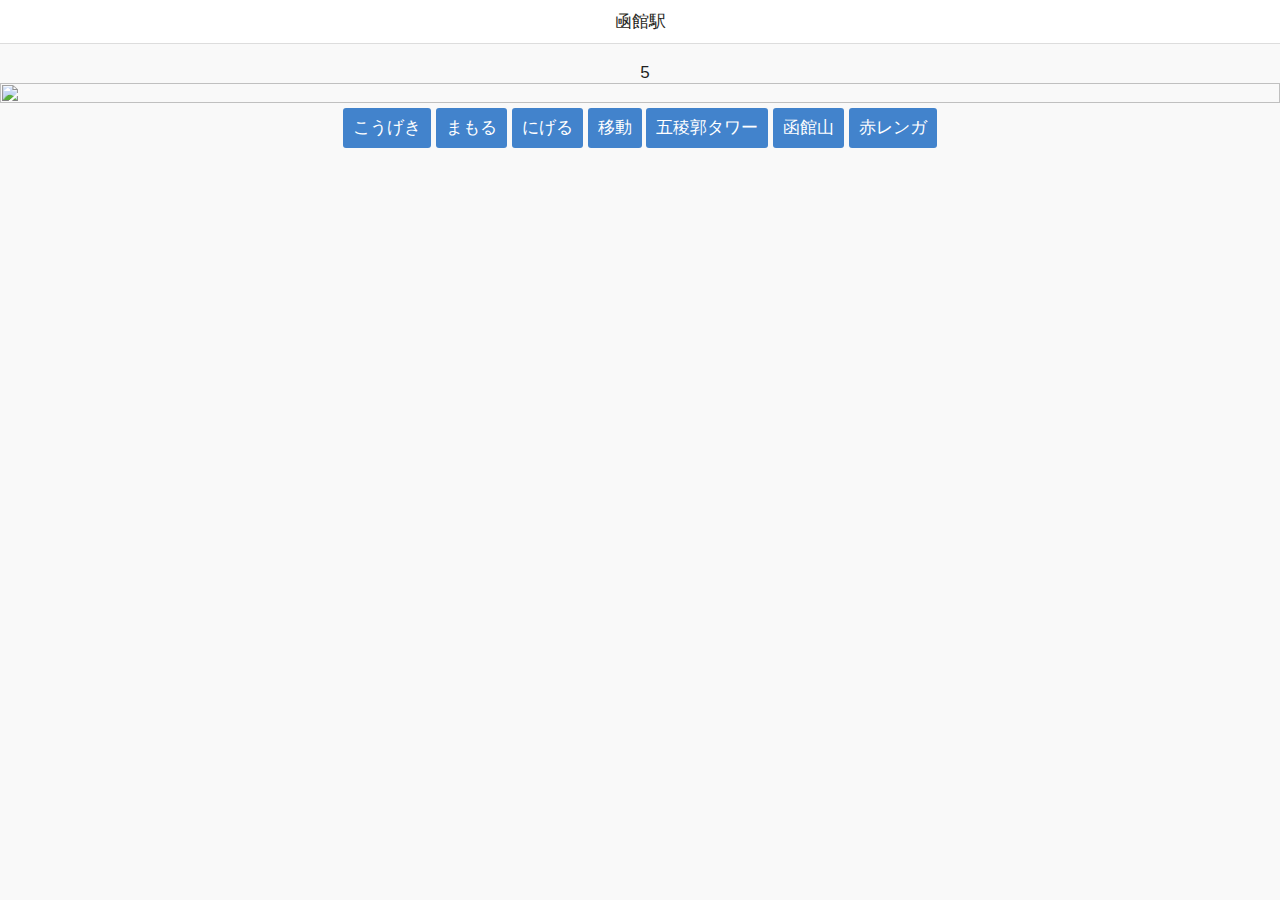
==== www/index.html @ 1fcc9421 "Project's Initial Commit" ====
<!DOCTYPE HTML>
<html>
<head>
    <meta charset="utf-8">
    <meta name="viewport" content="width=device-width, initial-scale=1, maximum-scale=1, user-scalable=no">
    <meta http-equiv="Content-Security-Policy" content="default-src * data:; style-src * 'unsafe-inline'; script-src * 'unsafe-inline' 'unsafe-eval'">
    <script src="components/loader.js"></script>
    <link rel="stylesheet" href="components/loader.css">
    <link rel="stylesheet" href="css/style.css">
    
    <script type="text/javascript">
     ons.bootstrap();  
     
     var $countA = 5;
     function countDownA() {
     if($countA==0){
         window.location.href='page2.html'//ページ遷移
     }else{
    document.getElementById( "sampleOutputA" ).innerHTML = --$countA;
     }
     }
     
     
     function visible(){
    document.getElementById("2").style.visibility = "visible";
}

    </script>
    
</head>
<body>
	<br />
<ons-navigator var="myNavigator" page="page1.html">
   </ons-navigator>
    
  
</body>
</html>
---- www/components/loader.css ----
/**
 * This is an auto-generated code by Monaca JS/CSS Components.
 * Please do not edit by hand.
 */

/*** <GENERATED> ***/


/*** <Start:monaca-onsenui> ***/
/*** <Start:monaca-onsenui LoadCss:"components/monaca-onsenui/css/onsenui.css"> ***/
@import url("monaca-onsenui/css/onsenui.css");
/*** <End:monaca-onsenui LoadCss:"components/monaca-onsenui/css/onsenui.css"> ***/
/*** <Start:monaca-onsenui LoadCss:"components/monaca-onsenui/css/onsen-css-components-blue-basic-theme.css"> ***/
@import url("monaca-onsenui/css/onsen-css-components-blue-basic-theme.css");
/*** <End:monaca-onsenui LoadCss:"components/monaca-onsenui/css/onsen-css-components-blue-basic-theme.css"> ***/
/*** <End:monaca-onsenui> ***/
---- www/css/style.css ----
/**/
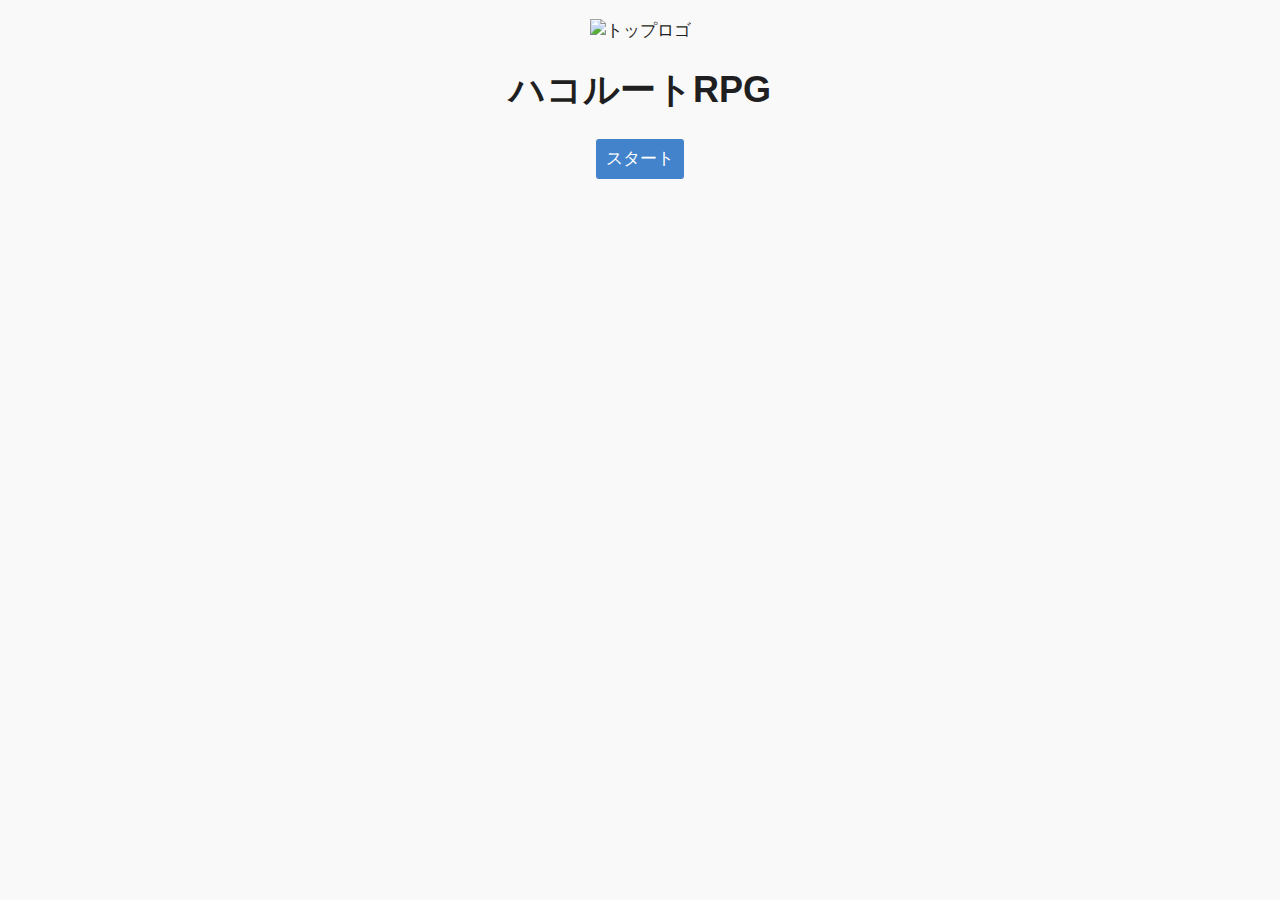
==== commit 408385c0: "zz" ====
--- a/www/index.html
+++ b/www/index.html
@@ -7,30 +7,29 @@
     <script src="components/loader.js"></script>
     <link rel="stylesheet" href="components/loader.css">
     <link rel="stylesheet" href="css/style.css">
-    
+
     <script type="text/javascript">
-     ons.bootstrap();  
+     ons.bootstrap();
      
      var $countA = 5;
-     function countDownA() {
-     if($countA==0){
-         window.location.href='page2.html'//ページ遷移
-     }else{
-    document.getElementById( "sampleOutputA" ).innerHTML = --$countA;
-     }
-     }
-     
-     
-     function visible(){
-    document.getElementById("2").style.visibility = "visible";
-}
+     var enemys= new Array();
+            enemys[0]=1;
+            enemys[1]=1;
+            enemys[2]=1;
+            enemys[3]=1;
+            
+            
+            
+  </script>
 
-    </script>
+<script language="JavaScript" src="js/countDownA.js"></script>
+<script language="JavaScript" src="js/reset.js"></script>
+<script language="JavaScript" src="js/getid.js"></script>    
     
 </head>
 <body>
 	<br />
-<ons-navigator var="myNavigator" page="page1.html">
+<ons-navigator var="myNavigator" page="top.html">
    </ons-navigator>
     
   
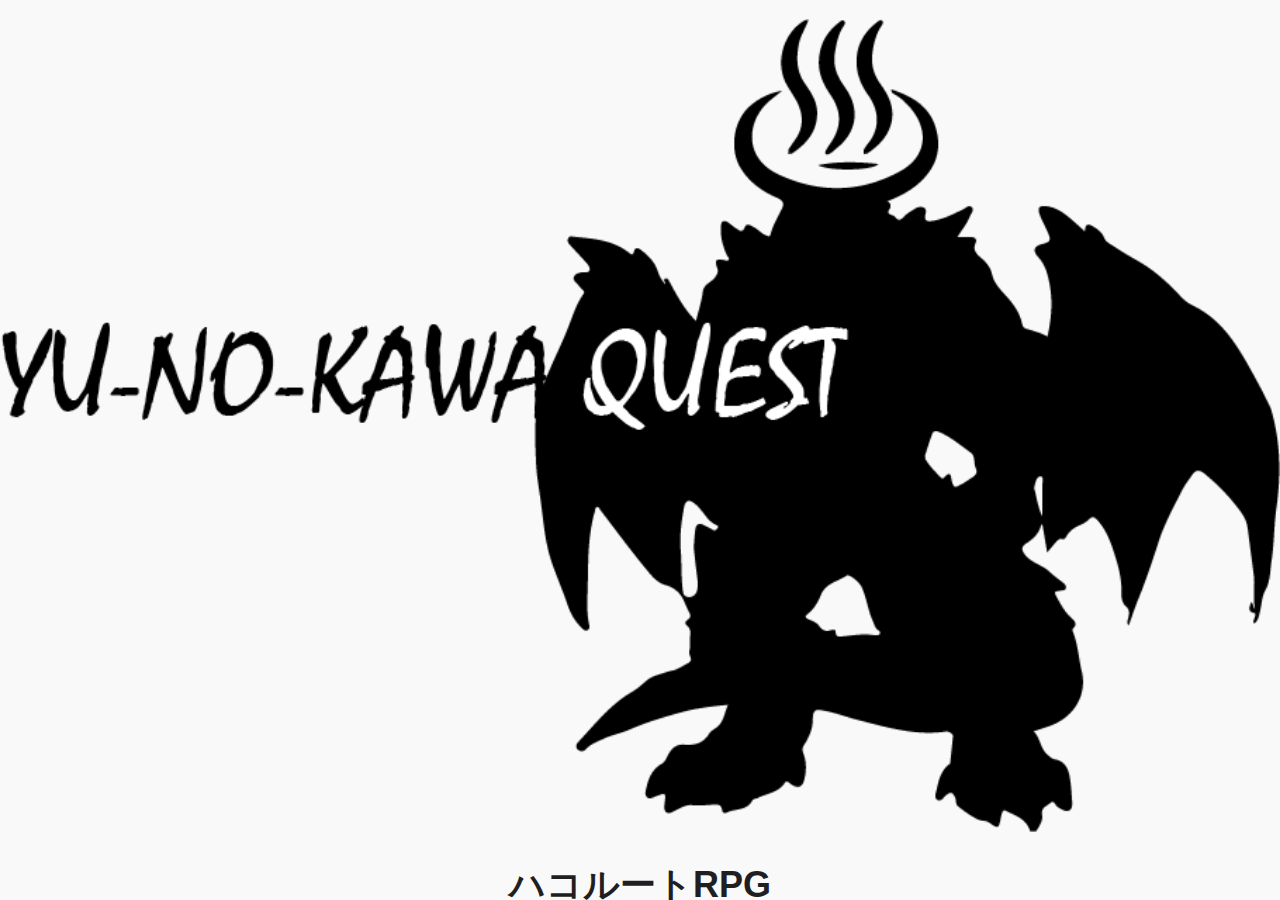
==== commit ade0f3f3: "kk" ====
--- a/www/index.html
+++ b/www/index.html
@@ -10,21 +10,16 @@
 
     <script type="text/javascript">
      ons.bootstrap();
-     
-     var $countA = 5;
-     var enemys= new Array();
-            enemys[0]=1;
-            enemys[1]=1;
-            enemys[2]=1;
-            enemys[3]=1;
-            
-            
-            
+              
   </script>
 
 <script language="JavaScript" src="js/countDownA.js"></script>
-<script language="JavaScript" src="js/reset.js"></script>
-<script language="JavaScript" src="js/getid.js"></script>    
+<script language="JavaScript" src="js/countDownB.js"></script>
+<script language="JavaScript" src="js/countDownC.js"></script>
+<script language="JavaScript" src="js/countDownD.js"></script>
+<script language="JavaScript" src="js/countDownE.js"></script>
+<script language="JavaScript" src="js/getid.js"></script>
+<script language="JavaScript" src="js/enemy_attack.js"></script>
     
 </head>
 <body>
